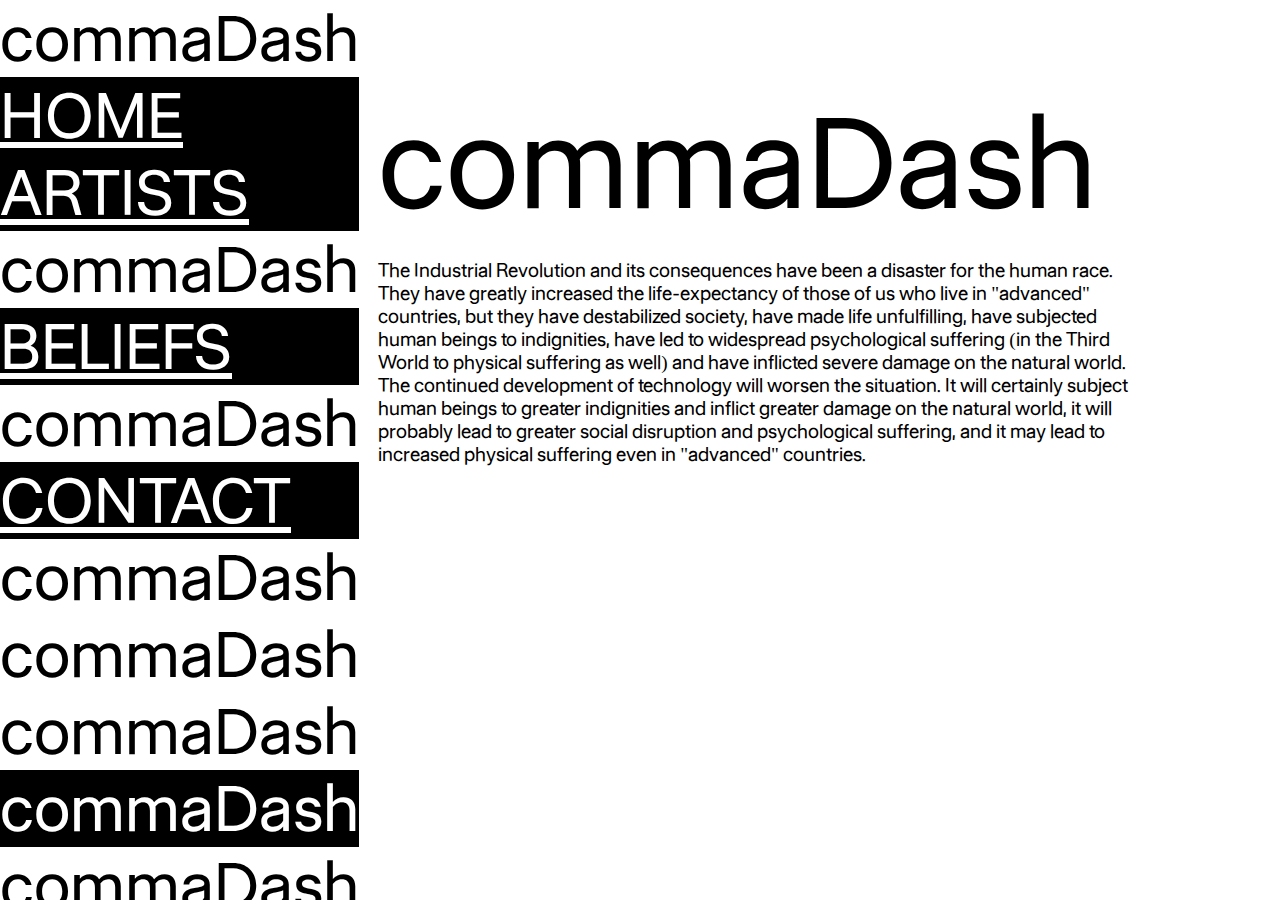
==== index.html @ e731bd73 "Initial commit" ====
<!doctype html>
<html>
    <head>
        <meta charset="utf-8" />
        <title>commaDash</title>
        <meta name="description" content="" />
        <meta name="viewport" content="width=device-width, initial-scale=1" />
        <link rel="stylesheet" href="style.css" />
    </head>
    <body>
        <div class="left">
            <div class="repetition">
                <div>commaDash</div>
                <div class="invert"><a href="/">HOME</a></div>
                <div class="invert"><a href="/artists">ARTISTS</a></div>
                <div>commaDash</div>
                <div class="invert"><a href="/beliefs">BELIEFS</a></div>
                <div>commaDash</div>
                <div class="invert"><a href="/contact">CONTACT</a></div>
                <div>commaDash</div>
                <div>commaDash</div>
                <div>commaDash</div>
                <div class="invert">commaDash</div>
                <div>commaDash</div>
                <div class="invert">commaDash</div>
                <div>commaDash</div>
                <div>commaDash</div>
                <div>commaDash</div>
                <div class="invert">commaDash</div>
                <div>commaDash</div>
                <div class="invert">commaDash</div>
                <div>commaDash</div>
                <div>commaDash</div>
                <div>commaDash</div>
                <div class="invert">commaDash</div>
                <div>commaDash</div>
                <div>commaDash</div>
                <div>commaDash</div>
                <div>commaDash</div>
                <div>commaDash</div>
                <div class="invert">commaDash</div>
            </div>
        </div>
        <div class="right">
            <nav class="right-nav">
                commaDash <a class="invert" href="/">HOME</a><br />
                <a href="/artists" class="invert">ARTISTS</a> commaDash
                <a href="/beliefs" class="invert">BELIEFS</a><br />
                commaDash
                <a href="/contact" class="invert">CONTACT</a> commaDash
            </nav>
            <main>
                <h1 id="title">commaDash</h1>
            </main>
            <p>
                The Industrial Revolution and its consequences have been a
                disaster for the human race. They have greatly increased the
                life-expectancy of those of us who live in "advanced" countries,
                but they have destabilized society, have made life unfulfilling,
                have subjected human beings to indignities, have led to
                widespread psychological suffering (in the Third World to
                physical suffering as well) and have inflicted severe damage on
                the natural world. The continued development of technology will
                worsen the situation. It will certainly subject human beings to
                greater indignities and inflict greater damage on the natural
                world, it will probably lead to greater social disruption and
                psychological suffering, and it may lead to increased physical
                suffering even in "advanced" countries.
            </p>
        </div>
    </body>
</html>
---- style.css ----
@font-face {
  font-family: "Restart Hard";
  font-style: normal;
  font-weight: 400;
  src: url("./fonts/RestartHardDemo-Regular.otf");
}
@font-face {
  font-family: "Restart Soft";
  font-style: normal;
  font-weight: 400;
  src: url("./fonts/RestartSoftDemo-Regular.otf");
}
@font-face {
  font-family: "Raptor Mono";
  font-style: normal;
  font-weight: 400;
  src: url("./fonts/RaptorMonoDemo-Regular.otf");
}
@font-face {
  font-family: "Micro";
  font-style: normal;
  font-weight: 400;
  src: url("./fonts/MicroDemo-Regular.otf");
}
@font-face {
  font-family: "BL Cereal";
  font-style: normal;
  font-weight: 400;
  src: url("./fonts/BLCereal-Regular.otf");
}

html, body {
  height: 100%;
  margin: 0;
  font-family: "Restart Hard";
}

body {
  display: flex;
  flex-direction: row;
}

.left {
  position: relative;
  overflow: hidden;
  height: 100%;
  width: content-fit;
  user-select: none;
}

.repetition {
  font-size: min(5vw, 6em);
}

h1 {
  font-size: min(10vw, 10em);
  margin-bottom: 0;
  font-weight: 400;
}

.invert {
  color: white;
  background-color: black;
}

.right {
  max-width: 60%;
  font-size: larger;
  margin-left: 1em;
}

.right-nav {
  display: none;
}

a {
  color: inherit;
}

.artists {
  color: #888;
  text-align: justify;
  text-align-last: justify;
  font-size: 4em;
  user-select: none;
}

.artists a {
  color: black;
}

.artists .selected {
  color: white;
  background: black;
}

.contact {
  font-size: min(4em, 8vw);
  width: 800px;
  margin: 0 auto;
  display: flex;
  align-items: center;
  user-select: none;
}

.contact div {
  flex: 1;
}

body:has(.beliefs) {
  background: black;
  color: white;
}

.beliefs {
  background: black;
  color: white;
  display: grid;
  width: 800px;
  margin: 1em auto;
  font-size: 2em;
}

.beliefs .invert {
  color: black;
  background-color: white;
}

.beliefs div {
  padding: 1em;
}

@media (max-width: 800px) {
  .left {
    display: none;
  }

  .artists {
    font-size: 5vw;
  }

  .right, .contact {
    max-width: 100%;
    margin: 0.5em;
  }

  .right-nav {
    display: inherit;
    font-size: 5vw;
    text-align: justify;
    text-align-last: justify;
  }

  .beliefs {
    margin: 0;
    font-size: 4.9vw;
  }
}
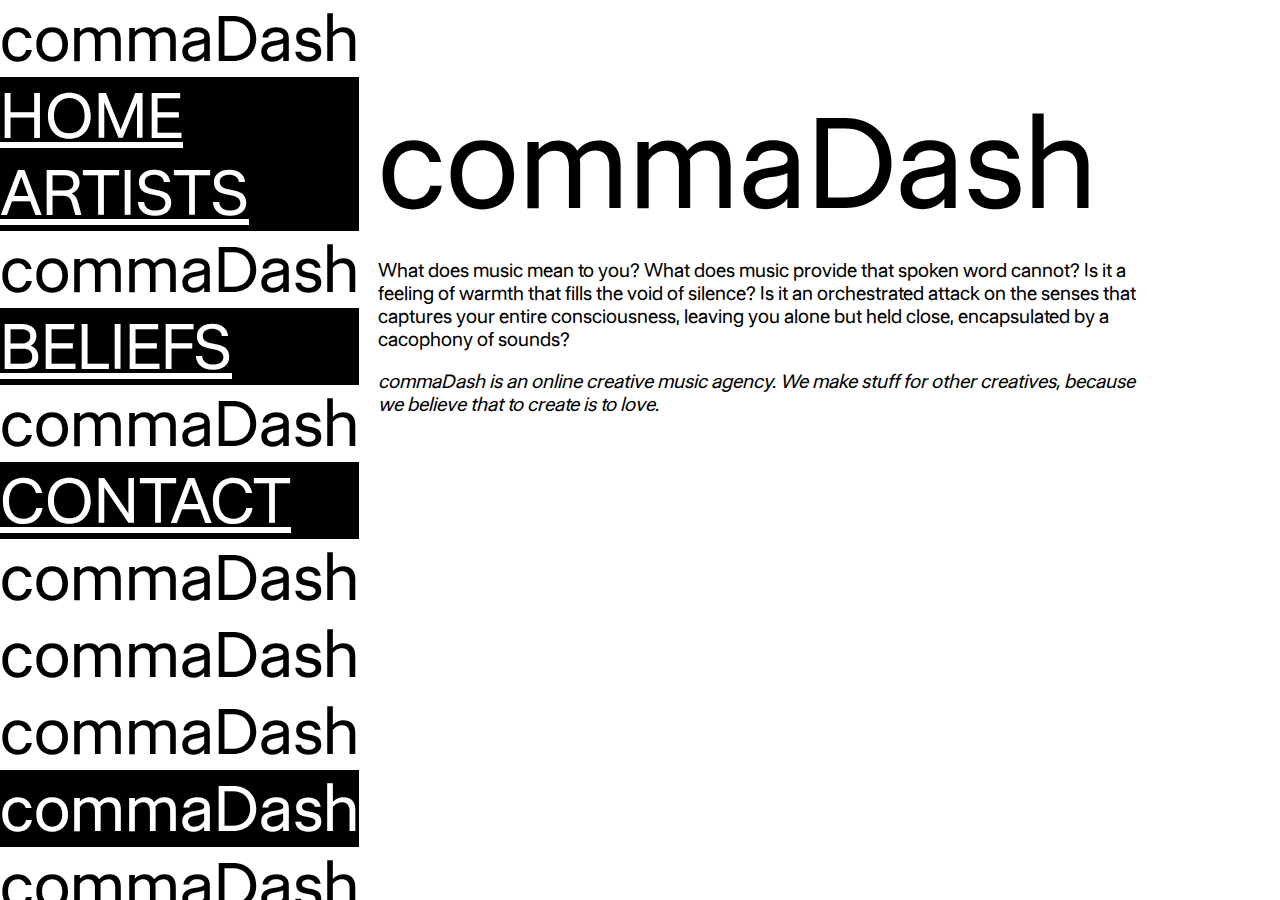
==== commit b35147dd: "Replace Unabomber manifesto with actual text" ====
--- a/index.html
+++ b/index.html
@@ -53,20 +53,20 @@
                 <h1 id="title">commaDash</h1>
             </main>
             <p>
-                The Industrial Revolution and its consequences have been a
-                disaster for the human race. They have greatly increased the
-                life-expectancy of those of us who live in "advanced" countries,
-                but they have destabilized society, have made life unfulfilling,
-                have subjected human beings to indignities, have led to
-                widespread psychological suffering (in the Third World to
-                physical suffering as well) and have inflicted severe damage on
-                the natural world. The continued development of technology will
-                worsen the situation. It will certainly subject human beings to
-                greater indignities and inflict greater damage on the natural
-                world, it will probably lead to greater social disruption and
-                psychological suffering, and it may lead to increased physical
-                suffering even in "advanced" countries.
+                What does music mean to you? What does music provide that spoken
+                word cannot? Is it a feeling of warmth that fills the void of
+                silence? Is it an orchestrated attack on the senses that
+                captures your entire consciousness, leaving you alone but held
+                close, encapsulated by a cacophony of sounds?
             </p>
+            <p>
+                <i>
+                    commaDash is an online creative music agency. We make stuff
+                    for other creatives, because we believe that to create is to
+                    love.
+                </i>
+            </p>
+            <p></p>
         </div>
     </body>
 </html>
